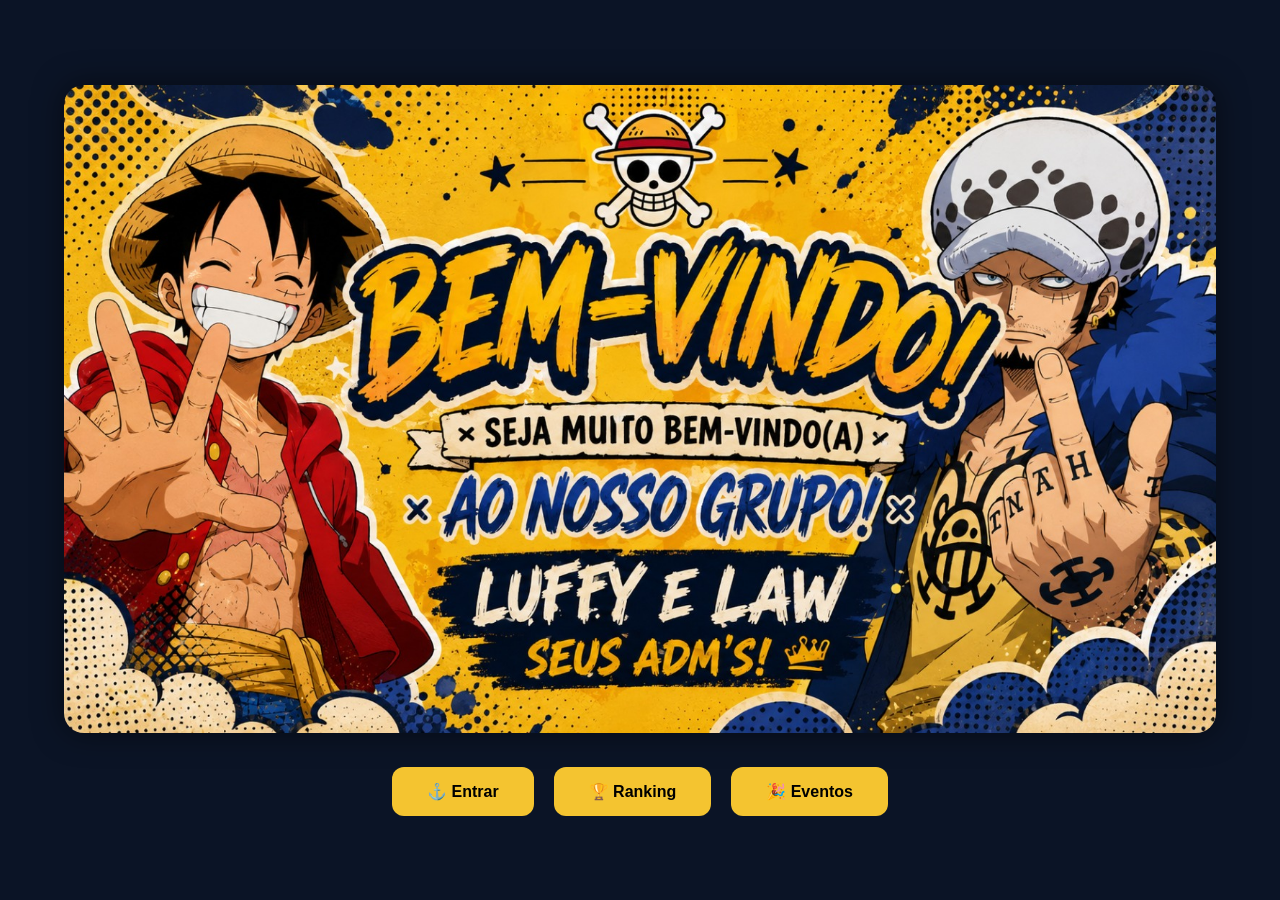
==== index.html @ 204f3038 "Add files via upload" ====
<!DOCTYPE html>
<html lang="pt-BR">
<head>
<meta charset="UTF-8">
<meta name="viewport" content="width=device-width, initial-scale=1.0">
<title>One Piece Jumpse</title>

<link rel="stylesheet" href="css/style.css">
</head>

<body>

<div class="container">

    <img src="assets/fundos/bemvindo.png"
         class="banner">

    <div class="menu">

        <a href="login.html">⚓ Entrar</a>

        <a href="ranking.html">🏆 Ranking</a>

        <a href="eventos.html">🎉 Eventos</a>

    </div>

</div>

</body>
</html>
---- css/style.css ----
*{
    margin:0;
    padding:0;
    box-sizing:border-box;
}

body{

    background:#0b1426;

    min-height:100vh;

    display:flex;

    justify-content:center;

    align-items:center;

    font-family:Arial, sans-serif;
}

.container{

    width:90%;

    max-width:1200px;

    text-align:center;
}

.banner{

    width:100%;

    border-radius:20px;

    box-shadow:0 0 30px rgba(0,0,0,.5);
}

.menu{

    margin-top:30px;

    display:flex;

    justify-content:center;

    gap:20px;

    flex-wrap:wrap;
}

.menu a{

    text-decoration:none;

    background:#f4c430;

    color:black;

    font-weight:bold;

    padding:15px 35px;

    border-radius:12px;

    transition:.3s;
}

.menu a:hover{

    transform:scale(1.05);
}
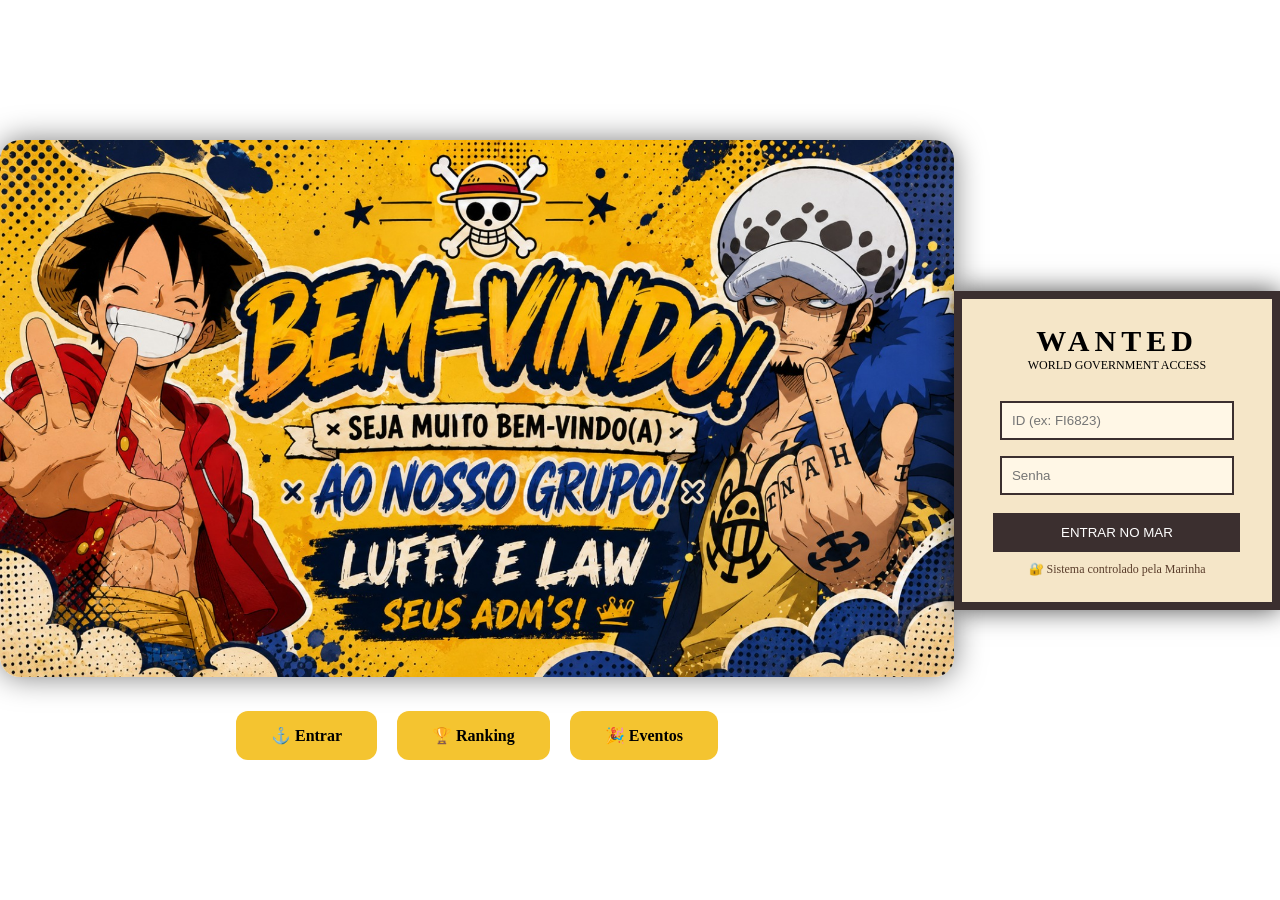
==== commit e33a10d9: "Add files via upload" ====
--- a/index.html
+++ b/index.html
@@ -28,4 +28,111 @@
 </div>
 
 </body>
+</html>
+<!DOCTYPE html>
+<html lang="pt-br">
+<head>
+<meta charset="UTF-8">
+<title>Wanted Login</title>
+
+<style>
+body {
+  margin: 0;
+  font-family: Georgia, serif;
+  background: url('https://i.imgur.com/3ZQ3ZQm.jpg');
+  background-size: cover;
+  display: flex;
+  justify-content: center;
+  align-items: center;
+  height: 100vh;
+}
+
+.cartaz {
+  width: 380px;
+  background: #f5e6c8;
+  border: 8px solid #3b2f2f;
+  padding: 25px;
+  text-align: center;
+  box-shadow: 0 0 25px rgba(0,0,0,0.7);
+}
+
+.titulo {
+  font-size: 30px;
+  letter-spacing: 5px;
+  font-weight: bold;
+}
+
+.sub {
+  font-size: 12px;
+  margin-bottom: 20px;
+}
+
+input {
+  width: 90%;
+  padding: 10px;
+  margin: 8px 0;
+  border: 2px solid #3b2f2f;
+  background: #fff7e6;
+}
+
+button {
+  width: 95%;
+  padding: 12px;
+  background: #3b2f2f;
+  color: white;
+  border: none;
+  cursor: pointer;
+  margin-top: 10px;
+}
+
+button:hover {
+  background: #5a3d2b;
+}
+
+.info {
+  margin-top: 10px;
+  font-size: 12px;
+  color: #5a3d2b;
+}
+</style>
+</head>
+
+<body>
+
+<div class="cartaz">
+  <div class="titulo">WANTED</div>
+  <div class="sub">WORLD GOVERNMENT ACCESS</div>
+
+  <input type="text" id="id" placeholder="ID (ex: FI6823)">
+  <input type="password" id="senha" placeholder="Senha">
+
+  <button onclick="login()">ENTRAR NO MAR</button>
+
+  <div class="info">
+    🔐 Sistema controlado pela Marinha
+  </div>
+</div>
+
+<script>
+function login() {
+  const id = document.getElementById("id").value;
+  const senha = document.getElementById("senha").value;
+
+  const contas = JSON.parse(localStorage.getItem("contas")) || [];
+
+  const user = contas.find(p => p.id === id && p.senha === senha);
+
+  if (!user) {
+    alert("Conta não encontrada ou senha incorreta!");
+    return;
+  }
+
+  localStorage.setItem("playerAtivo", JSON.stringify(user));
+
+  alert("Bem-vindo, " + user.personagem + "!");
+  window.location.href = "dashboard.html";
+}
+</script>
+
+</body>
 </html>
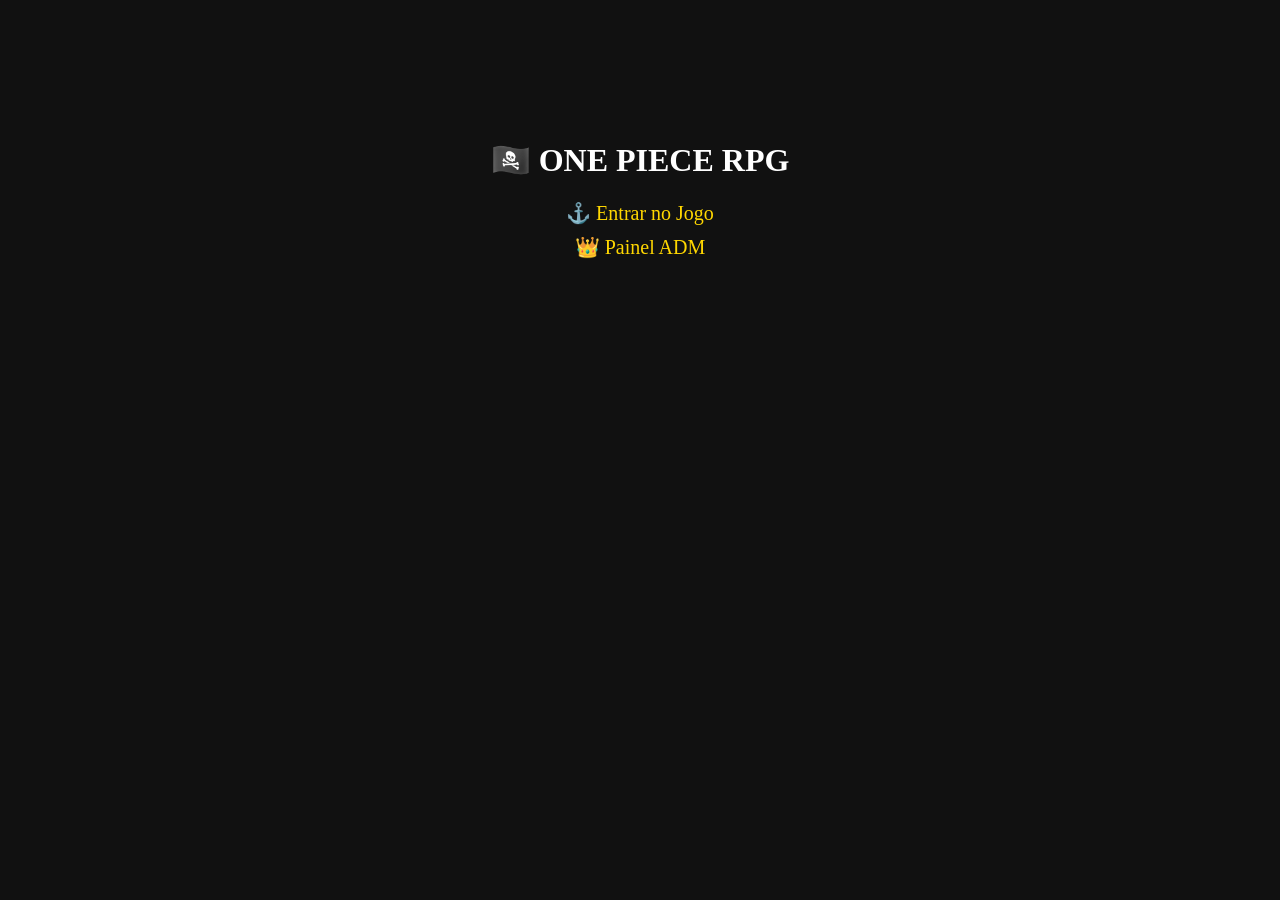
==== commit 9301ade6: "Add files via upload" ====
--- a/index.html
+++ b/index.html
@@ -1,138 +1,35 @@
-<!DOCTYPE html>
-<html lang="pt-BR">
-<head>
-<meta charset="UTF-8">
-<meta name="viewport" content="width=device-width, initial-scale=1.0">
-<title>One Piece Jumpse</title>
-
-<link rel="stylesheet" href="css/style.css">
-</head>
-
-<body>
-
-<div class="container">
-
-    <img src="assets/fundos/bemvindo.png"
-         class="banner">
-
-    <div class="menu">
-
-        <a href="login.html">⚓ Entrar</a>
-
-        <a href="ranking.html">🏆 Ranking</a>
-
-        <a href="eventos.html">🎉 Eventos</a>
-
-    </div>
-
-</div>
-
-</body>
-</html>
 <!DOCTYPE html>
 <html lang="pt-br">
 <head>
 <meta charset="UTF-8">
-<title>Wanted Login</title>
+<title>One Piece RPG</title>
 
 <style>
-body {
-  margin: 0;
-  font-family: Georgia, serif;
-  background: url('https://i.imgur.com/3ZQ3ZQm.jpg');
-  background-size: cover;
-  display: flex;
-  justify-content: center;
-  align-items: center;
-  height: 100vh;
+body{
+margin:0;
+font-family:Georgia;
+background:#111;
+color:white;
+text-align:center;
+padding-top:120px;
 }
 
-.cartaz {
-  width: 380px;
-  background: #f5e6c8;
-  border: 8px solid #3b2f2f;
-  padding: 25px;
-  text-align: center;
-  box-shadow: 0 0 25px rgba(0,0,0,0.7);
-}
-
-.titulo {
-  font-size: 30px;
-  letter-spacing: 5px;
-  font-weight: bold;
-}
-
-.sub {
-  font-size: 12px;
-  margin-bottom: 20px;
-}
-
-input {
-  width: 90%;
-  padding: 10px;
-  margin: 8px 0;
-  border: 2px solid #3b2f2f;
-  background: #fff7e6;
-}
-
-button {
-  width: 95%;
-  padding: 12px;
-  background: #3b2f2f;
-  color: white;
-  border: none;
-  cursor: pointer;
-  margin-top: 10px;
-}
-
-button:hover {
-  background: #5a3d2b;
-}
-
-.info {
-  margin-top: 10px;
-  font-size: 12px;
-  color: #5a3d2b;
+a{
+display:block;
+margin:10px;
+color:gold;
+font-size:20px;
+text-decoration:none;
 }
 </style>
 </head>
 
 <body>
 
-<div class="cartaz">
-  <div class="titulo">WANTED</div>
-  <div class="sub">WORLD GOVERNMENT ACCESS</div>
+<h1>🏴‍☠️ ONE PIECE RPG</h1>
 
-  <input type="text" id="id" placeholder="ID (ex: FI6823)">
-  <input type="password" id="senha" placeholder="Senha">
-
-  <button onclick="login()">ENTRAR NO MAR</button>
-
-  <div class="info">
-    🔐 Sistema controlado pela Marinha
-  </div>
-</div>
-
-<script>
-function login() {
-  const id = document.getElementById("id").value;
-  const senha = document.getElementById("senha").value;
-
-  const contas = JSON.parse(localStorage.getItem("contas")) || [];
-
-  const user = contas.find(p => p.id === id && p.senha === senha);
-
-  if (!user) {
-    alert("Conta não encontrada ou senha incorreta!");
-    return;
-  }
-
-  localStorage.setItem("playerAtivo", JSON.stringify(user));
-
-  alert("Bem-vindo, " + user.personagem + "!");
-  window.location.href = "dashboard.html";
-}
-</script>
+<a href="login.html">⚓ Entrar no Jogo</a>
+<a href="admin.html">👑 Painel ADM</a>
 
 </body>
 </html>
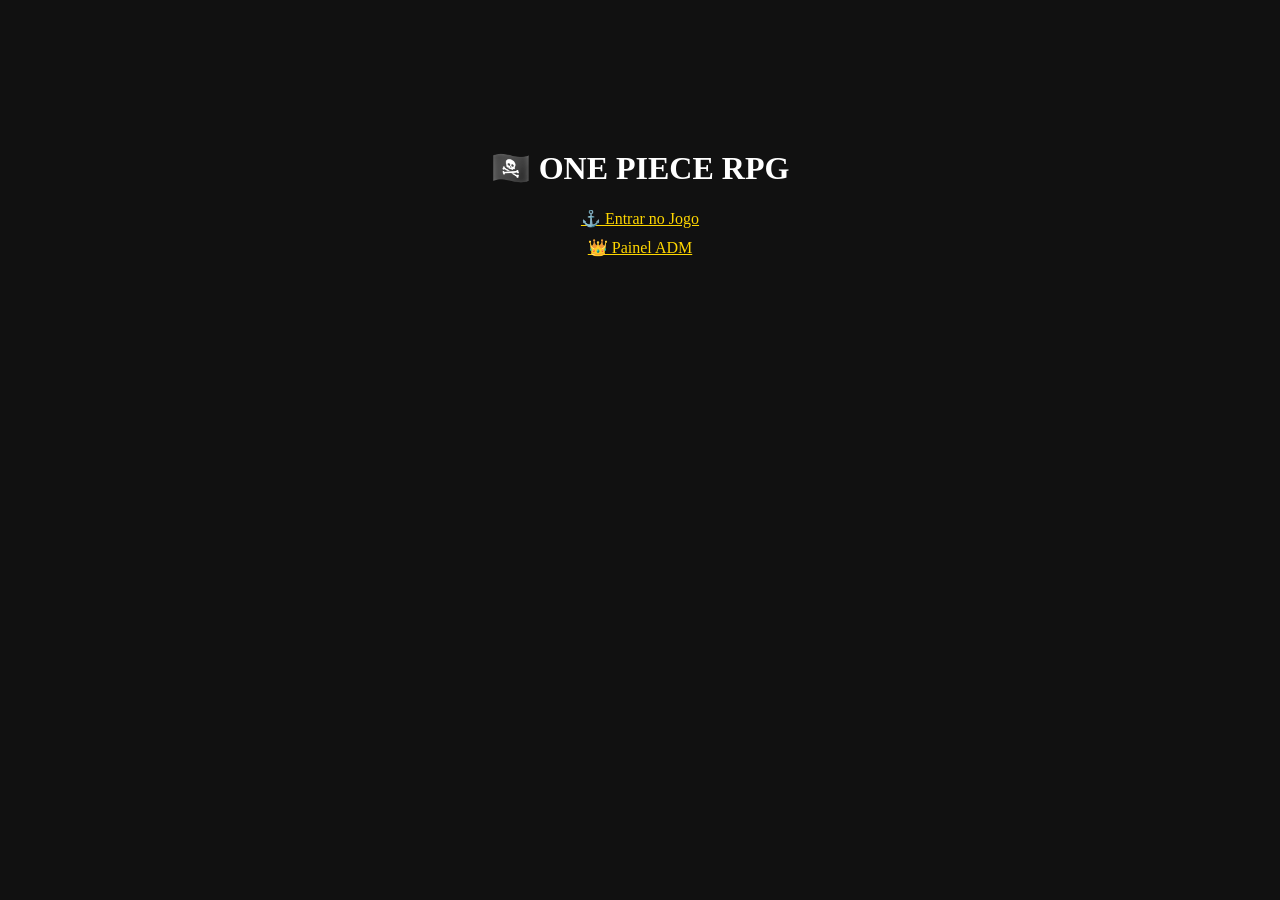
==== commit e1c3547c: "Add files via upload" ====
--- a/index.html
+++ b/index.html
@@ -3,33 +3,14 @@
 <head>
 <meta charset="UTF-8">
 <title>One Piece RPG</title>
-
-<style>
-body{
-margin:0;
-font-family:Georgia;
-background:#111;
-color:white;
-text-align:center;
-padding-top:120px;
-}
-
-a{
-display:block;
-margin:10px;
-color:gold;
-font-size:20px;
-text-decoration:none;
-}
-</style>
 </head>
 
-<body>
+<body style="background:#111; color:white; text-align:center; font-family:Georgia; padding-top:120px;">
 
 <h1>🏴‍☠️ ONE PIECE RPG</h1>
 
-<a href="login.html">⚓ Entrar no Jogo</a>
-<a href="admin.html">👑 Painel ADM</a>
+<a href="login.html" style="color:gold; display:block; margin:10px;">⚓ Entrar no Jogo</a>
+<a href="admin.html" style="color:gold; display:block; margin:10px;">👑 Painel ADM</a>
 
 </body>
 </html>
